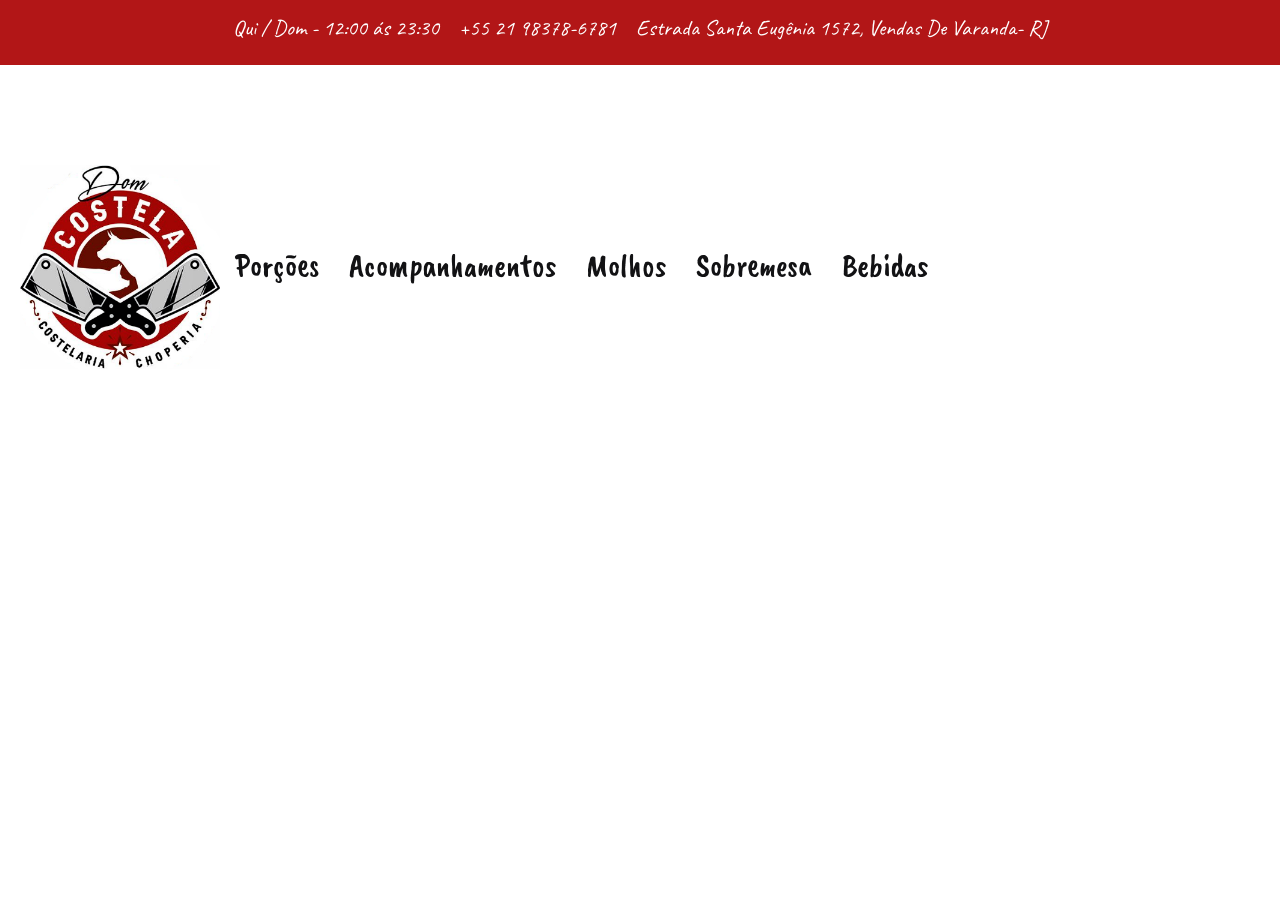
==== index.html @ cea695c3 "first commit" ====
<!DOCTYPE html>
<html lang="pt-br">
<head>
    <meta charset="UTF-8">
    <meta http-equiv="X-UA-Compatible" content="IE=edge">
    <meta name="viewport" content="width=device-width, initial-scale=1.0">
    
    <link rel="stylesheet" href="/css/geral.css">
    <link rel="stylesheet" href="/css/infor-sup.css">
    <link rel="stylesheet" href="/css/menu.css">
    <link rel="stylesheet" href="/css/modulosss.css">
    <link rel="icon" href="/img/picwish.png">
    <title>Cardapio</title>
    <link rel="preconnect" href="https://fonts.googleapis.com">
    <link rel="preconnect" href="https://fonts.gstatic.com" crossorigin>
    <link href="https://fonts.googleapis.com/css2?family=Caveat:wght@400;500&display=swap" rel="stylesheet">
    <link rel="preconnect" href="https://fonts.googleapis.com">
<link rel="preconnect" href="https://fonts.gstatic.com" crossorigin>
<link href="https://fonts.googleapis.com/css2?family=Caveat+Brush&display=swap" rel="stylesheet">
</head>
<body>
<div class="container">
    <div class="superinfo-bg">
        <div class="superinfo">
        <p>Qui / Dom - 12:00
            ás 23:30</p>
        <a href=" Tel:+55 21 98378-6781">+55 21 98378-6781</a>
        <p>Estrada Santa Eugênia 1572, Vendas De Varanda- RJ</p>
        </div>
    </div>
   


    <header class="menu-bg" > 
        <div class="logo">
        <a href="#menu"><img src="/img/logo-sem-fundo.png" alt="logo"></a>
    </div>
        <div class="menu"id="menu"> 
            <nav class="menu-nav sub-titulo">
                <ul>
                <li><a href="#porcoes">Porções</a></li>
                <li><a href="#acompanhamentos">Acompanhamentos</a></li>
                <li><a href="#molhos">Molhos</a></li>
                <li><a href="#sobremesa">Sobremesa</a></li>
                <li><a href="#bebidas">Bebidas</a></li>
                
                </ul>
               
            </nav> 
           
        </div>
  </header> 


<!--
  <section class="modulos" id="pocoes">
    <h2 class="titulo-modulos">Porções</h2>
    <ul class="lista">
        <li class="item"> 
            <div class="container-img">
                <img class="img-item" src="/img/coste-bovina.jpeg" alt="costela bovina">
            </div>
            <div class="sub-item">
                 <h2 class="titulo">Costela Bovina</h2>
                <p>R$ 85,00 </p> 
                <p class="sub-titulo">Acompanhamentos: Batata Calabresa, farofa, molho vinagrete</p> 
            </div>
        </li>
        <li class="item"> 
            <div class="container-img">
                <img class="img-item" src="/img/coste-bovina.jpeg" alt="costela bovina">
            </div>
            <div class="sub-item">
                 <h2 class="titulo">Costela Bovina</h2>
                <p>R$ 85,00 </p> 
                <p class="sub-titulo">Acompanhamentos: Batata Calabresa, farofa, molho vinagrete</p> 
            </div>
        </li>
        <li class="item"> 
            <div class="container-img">
                <img class="img-item" src="/img/coste-bovina.jpeg" alt="costela bovina">
            </div>
            <div class="sub-item">
                 <h2 class="titulo">Costela Bovina</h2>
                <p>R$ 85,00 </p> 
                <p class="sub-titulo">Acompanhamentos: Batata Calabresa, farofa, molho vinagrete</p> 
            </div>
        </li>
      

    </ul>
  </section>
  <section class="modulos" id="acompanhamentos">
    <h2 class="titulo-lista">Acompanhamentos</h2>
    <ul class="lista">
        <li class="item">
            <li class="sub-item">
                <h2 class="titulo">Costela Bovina</h2>
                <p class="sub-titulo">Acompanhamentos: Batata Calabresa, farofa, molho vinagrete</p>
               
                <p>R$ 85,00 </p>
            </li>
            
            
        </li>
        <li class="item">
            <li class="sub-item">
                <h2 class="titulo">Costela Bovina</h2>
                <p>R$ 85,00 </p>
            </li>
            <p class="sub-titulo">Acompanhamentos: Batata Calabresa, farofa, molho vinagrete</p> 
        </li>
        <li class="item">
            <li class="sub-item">
                <h2 class="titulo">Costela Bovina</h2>
                <p>R$ 85,00 </p>
            </li>
            <p class="sub-titulo">Acompanhamentos: Batata Calabresa, farofa, molho vinagrete</p> 
        </li>
    </ul>
  </section>
  <section class="modulos" id="molhos">
    <h2 class="titulo-lista">Molhos</h2>
    <ul class="lista">
        <li class="item">
            <li class="sub-item">
                <h2 class="titulo">Costela Bovina</h2>
                <p>R$ 85,00 </p>
            </li>
            <p class="sub-titulo">Acompanhamentos: Batata Calabresa, farofa, molho vinagrete</p> 
        </li>
        <li class="item">
            <li class="sub-item">
                <h2 class="titulo">Costela Bovina</h2>
                <p>R$ 85,00 </p>
            </li>
            <p class="sub-titulo">Acompanhamentos: Batata Calabresa, farofa, molho vinagrete</p> 
        </li>
        <li class="item">
            <li class="sub-item">
                <h2 class="titulo">Costela Bovina</h2>
                <p>R$ 85,00 </p>
            </li>
            <p class="sub-titulo">Acompanhamentos: Batata Calabresa, farofa, molho vinagrete</p> 
        </li>
    </ul>
  </section>-->
</div>     
    <script src="script.js"></script>
</body>
</html>
---- css/geral.css ----
body,
h1,
h2,
p,
ul,
li,
a {
  margin: 0px;
  padding: 0px;
}
body {
  color: #121214;
}
ul {
  list-style: none;
}
a {
  text-decoration: none;
}
img {
  display: block;
  max-width: 100%;
}

* {
  box-sizing: border-box;
}
.container {
  display: grid;
  grid-template-columns: 1fr 120px 120px minmax(300px, 800px)120px  120px 1fr;
}

.titulo {
  font-family: "Caveat", cursive;
}
.sub-titulo {
  font-family: "Caveat Brush", cursive;
}
@media (max-width:800px) {
    .container {
        display: grid;
        grid-template-columns: 1fr 1fr 1fr;
      }
  }
---- css/infor-sup.css ----
.superinfo-bg {
    display: flex;
    grid-column: 1 / 8;
    background: #b21617;
    color: #ffffff;
    height: 65px;
    font-size: 22px;
    text-align: center;
    align-items: center;
    width: 100%;
  }
  .superinfo {
    margin: 0 auto;
    display: flex;
  }
  .superinfo a,
  p {
    font-family: "Caveat", cursive;
    margin: 0 10px 10px 10px;
  }
  .superinfo a {
    color: white;
  }
  @media (max-width:600px) {
    .superinfo-bg{
      display: block;
      height: 85px;
    }

  }
---- css/menu.css ----
.logo {
  
    width: 12.5rem;
    height: 12.5rem;
    
  }
  
  .menu-bg {
    grid-column: 2/8;
    height: 18.75rem;
   width: auto;
    display: flex;
    margin:50px 20px;
    align-items: center;
    text-align: center;
  }
  .menu {
    padding: 15px 0;
    display: flex;
    flex-wrap: wrap;
    justify-content: space-between;
    
  }
  .menu a {
    color: #121214;
  }
  
  .menu-nav ul {
    
    display: flex;
    flex-wrap: wrap;
    margin: 0 auto;
  }
  .menu-nav a {
    
    font-size: 2em;
    display: block;
    padding: 15px;
    position: relative;
    color: #121214;
    text-decoration: none;
  }
  .menu-img {
    display: none;
  }
.menu-nav a:hover{
   color: #b21617;
}
@media (max-width:800px) {
    .menu-bg  {
      display: block;
      grid-column: 1/4;  
      
    }
    .logo {
 margin-left:35%;
        
    }
    .menu{
     grid-column: 1/4;    
      }
  }
  @media (max-width:600px) {
    .menu-bg  {
      display: block;
      grid-column: 1/4;  
      
    }
    .logo {
 margin-left:30%;
 width: 10.5rem;
 height: 10.5rem;
        
    }
    .menu{
     grid-column: 1/4; 
     font-size:10px;   
      }
  }
  @media (max-width:400px) {
    .menu-bg  {
      display: block;
      grid-column: 1/4;  
      
    }
    .logo {
 margin-left:25%;
 width: 8.5rem;
 height: 8.5rem;
        
    }
    .menu{
     grid-column: 1/4; 
     font-size:10px;   
      }
  }
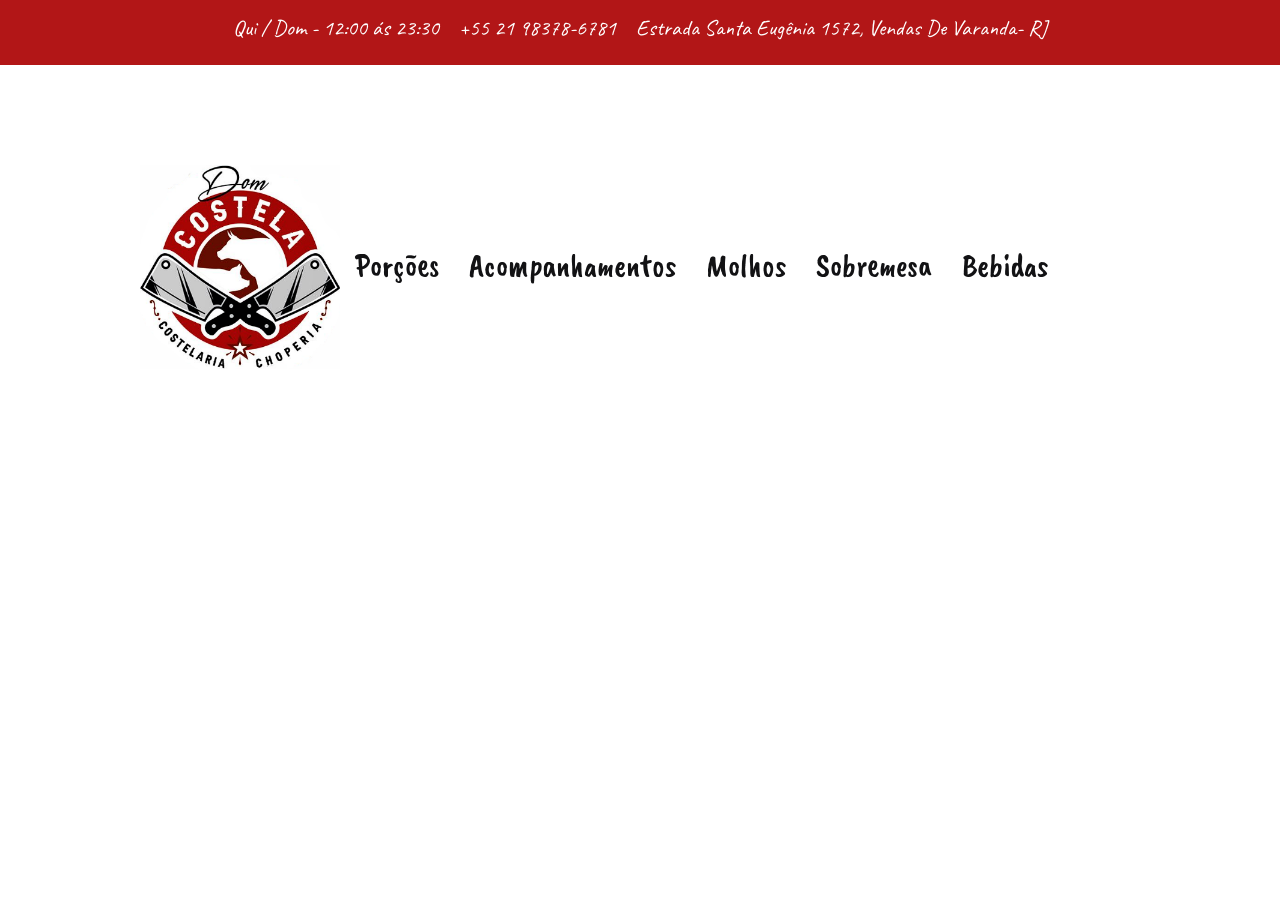
==== commit 826c1f2c: "atualizaçao" ====
--- a/index.html
+++ b/index.html
@@ -5,10 +5,8 @@
     <meta http-equiv="X-UA-Compatible" content="IE=edge">
     <meta name="viewport" content="width=device-width, initial-scale=1.0">
     
-    <link rel="stylesheet" href="/css/geral.css">
-    <link rel="stylesheet" href="/css/infor-sup.css">
-    <link rel="stylesheet" href="/css/menu.css">
-    <link rel="stylesheet" href="/css/modulosss.css">
+    <link rel="stylesheet" href="/css/style.css">
+    
     <link rel="icon" href="/img/picwish.png">
     <title>Cardapio</title>
     <link rel="preconnect" href="https://fonts.googleapis.com">
@@ -43,9 +41,7 @@
                 <li><a href="#molhos">Molhos</a></li>
                 <li><a href="#sobremesa">Sobremesa</a></li>
                 <li><a href="#bebidas">Bebidas</a></li>
-                
-                </ul>
-               
+                </ul>  
             </nav> 
            
         </div>
--- a/css/style.css
+++ b/css/style.css
@@ -0,0 +1,9 @@
+
+
+@import '/css/modulos.css';
+
+@import '/css/menu.css';
+
+@import '/css/geral.css';
+
+@import '/css/infor-sup.css';
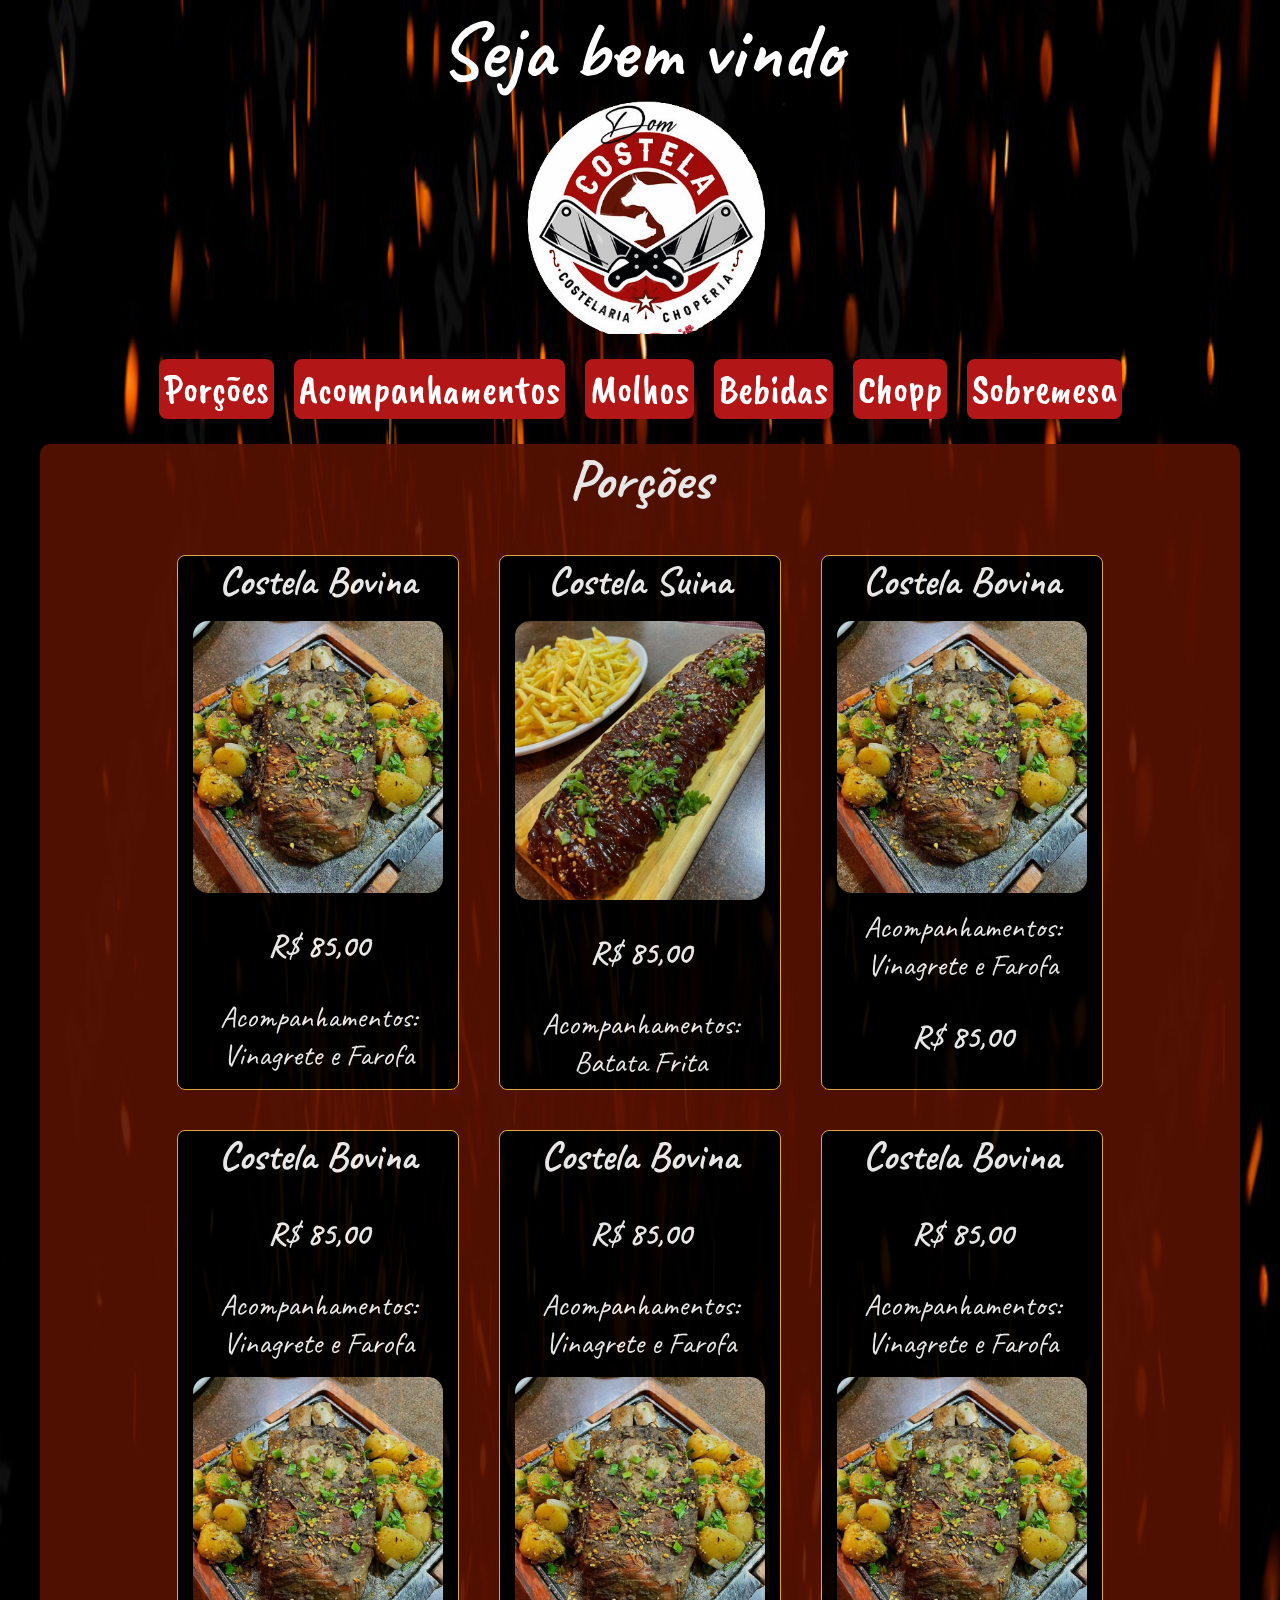
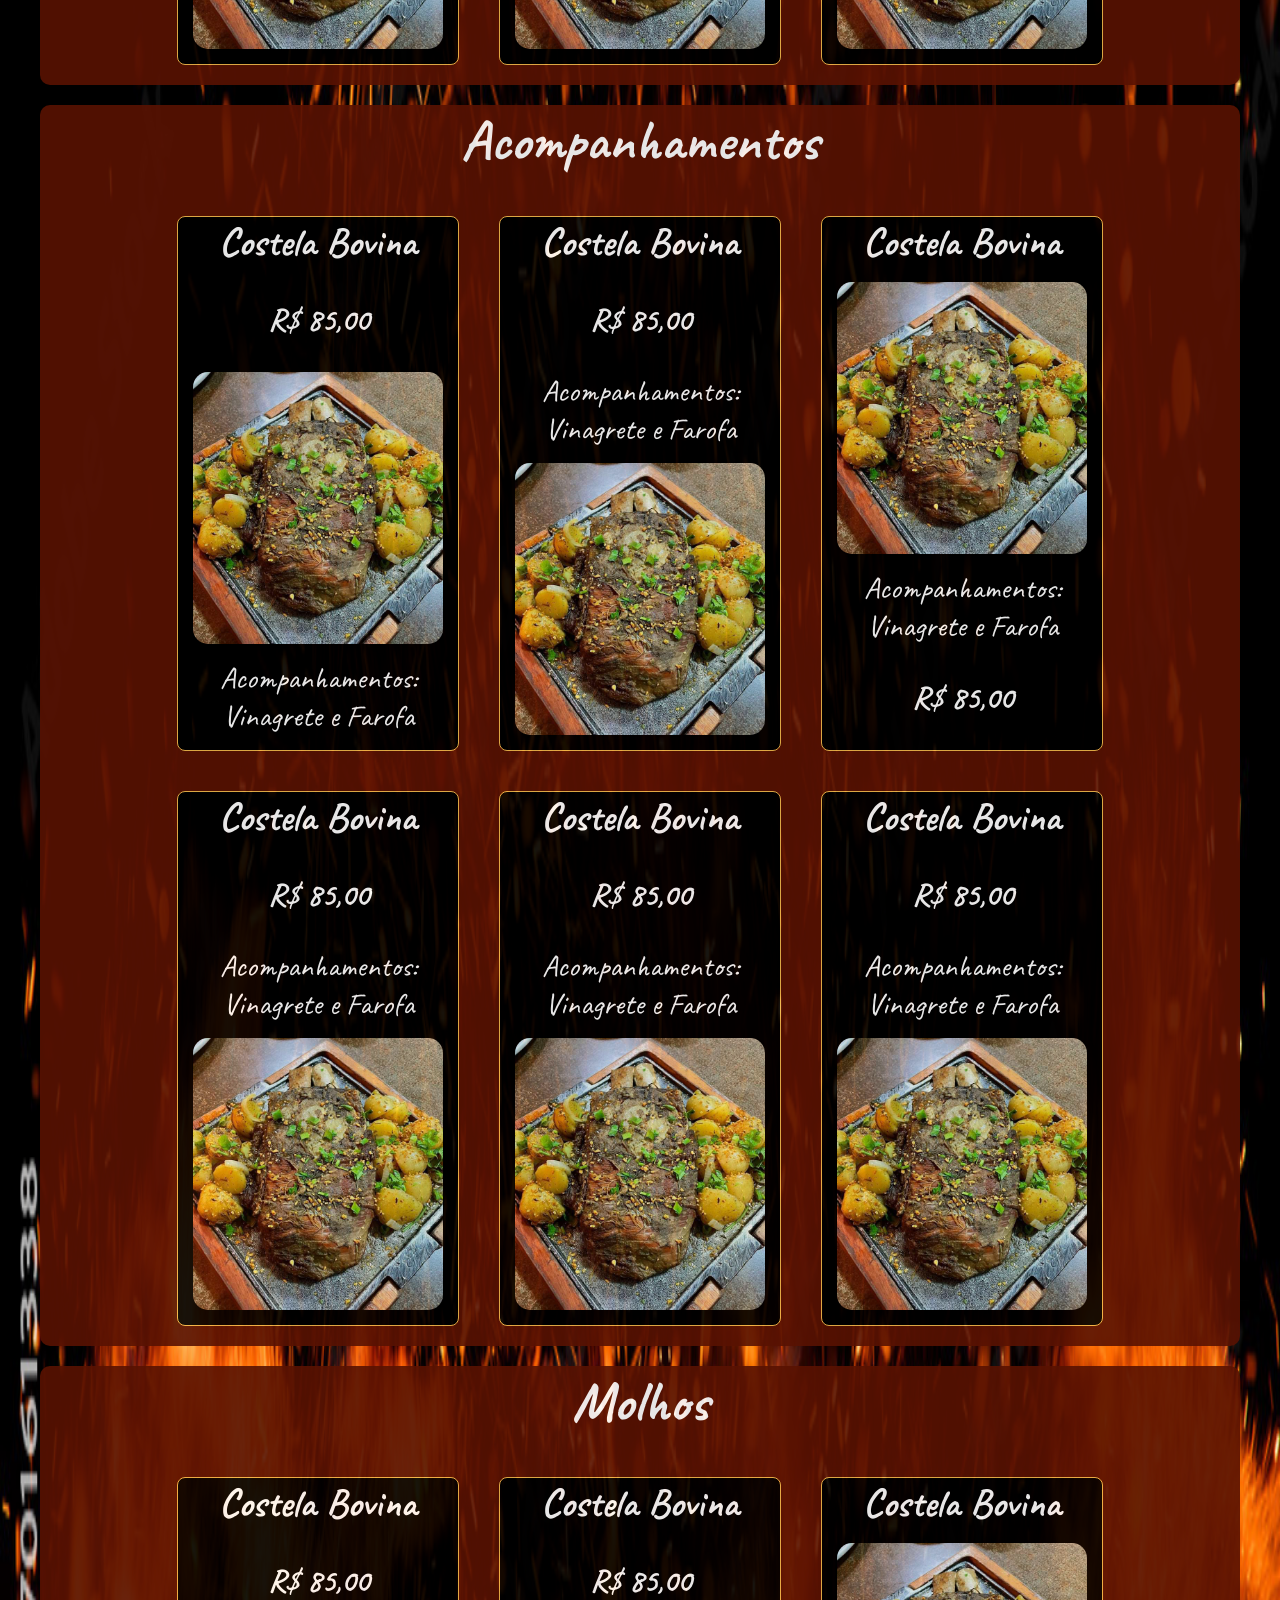
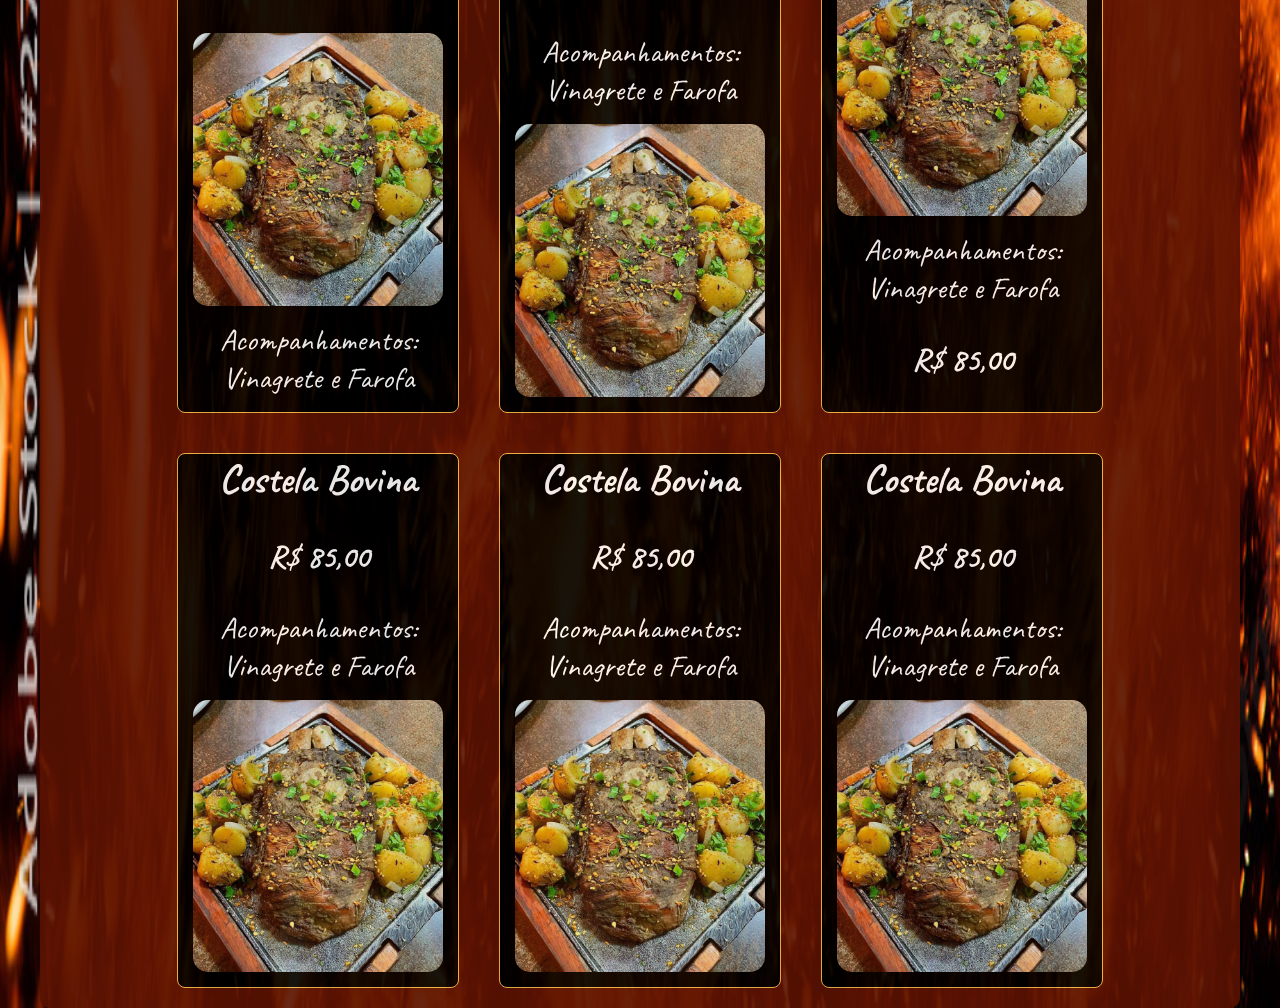
==== commit 1bba7adf: "atualizaçao" ====
--- a/index.html
+++ b/index.html
@@ -1,147 +1,266 @@
 <!DOCTYPE html>
 <html lang="pt-br">
-<head>
-    <meta charset="UTF-8">
-    <meta http-equiv="X-UA-Compatible" content="IE=edge">
-    <meta name="viewport" content="width=device-width, initial-scale=1.0">
+  <head>
+    <meta charset="UTF-8" />
+    <meta http-equiv="X-UA-Compatible" content="IE=edge" />
+    <meta name="viewport" content="width=device-width, initial-scale=1.0" />
+
+    <link rel="stylesheet" href="/css/geral.css" />
+
+    <link rel="icon" href="/img/picwish.png" />
+    <title>Cardapio</title>
+    <link rel="preconnect" href="https://fonts.googleapis.com" />
+    <link rel="preconnect" href="https://fonts.gstatic.com" crossorigin />
+    <link
+      href="https://fonts.googleapis.com/css2?family=Caveat:wght@400;500&display=swap"
+      rel="stylesheet"
+    />
+    <link rel="preconnect" href="https://fonts.googleapis.com" />
+    <link rel="preconnect" href="https://fonts.gstatic.com" crossorigin />
+    <link
+      href="https://fonts.googleapis.com/css2?family=Caveat+Brush&display=swap"
+      rel="stylesheet"
+    />
+   
+  </head>
+  <body>
+    <div class="container">
+      <div class="container2">
+        <header class="cabecario">
+          <h1 class="titulo">Seja bem vindo</h1>
+          <img src="/img/picwish.png" alt="logo" />
+        </header>
+
+        <nav class="nav-bar">
+          <ul class="nav-lista">
+            <li>
+              <a href="#porcoes">Porções</a>
+            </li>
+            <li>
+              <a href="#acompanhamentos">Acompanhamentos</a>
+            </li>
+            <li>
+              <a href="#molhos">Molhos</a>
+            </li>
+
+            <li>
+              <a href="#bebidas">Bebidas</a>
+            </li>
+            <li>
+              <a href="#chopp">Chopp</a>
+            </li>
+            <li>
+              <a href="#sobremesa">Sobremesa</a>
+            </li>
+          </ul>
+        </nav>
+        <button onclick="topFunction()" id="myBtn" title="Ir ao topo">Topo</button>
+        
+        <section class="container-card" id="porcoes">
+          <h1>Porções</h1>
+        <div class="lista-card">
+          <div class="card">
+            <div class="card-info">
+              <h2>Costela Bovina</h2>
+              <img src="/img/costela-b.jpg" alt="" />
+              <h3>R$ 85,00</h3> 
+              <p>Acompanhamentos:</p>
+              <p>Vinagrete e Farofa</p>
+             
+            </div>
+          </div>
+          <div class="card">
+            <div class="card-info">
+              <h2>Costela Suina</h2> 
+              <img src="/img/costela-s.jpg" alt="" />
+              <h3>R$ 85,00</h3>
+             
+              <p>Acompanhamentos:</p>
+              <p>Batata Frita</p>
+            </div>
+          </div>
+            <div class="card">
+                <div class="card-info">
+                <h2>Costela Bovina</h2> <img src="/img/costela-b.jpg" alt="" />
+                
+                <p>Acompanhamentos:</p>
+                <p>Vinagrete e Farofa</p>
+               <h3>R$ 85,00</h3>
+                </div>
+            </div>
+            <div class="card">
+                <div class="card-info">
+                  <h2>Costela Bovina</h2>
+                  <h3>R$ 85,00</h3>
+                  <p>Acompanhamentos:</p>
+                  <p>Vinagrete e Farofa</p>
+                  <img src="/img/costela-b.jpg" alt="" />
+                </div>
+              </div>
+              <div class="card">
+                <div class="card-info">
+                  <h2>Costela Bovina</h2>
+                  <h3>R$ 85,00</h3>
+                  <p>Acompanhamentos:</p>
+                  <p>Vinagrete e Farofa</p>
+                  <img src="/img/costela-b.jpg" alt="" />
+                </div>
+              </div>
+              <div class="card">
+                <div class="card-info">
+                  <h2>Costela Bovina</h2>
+                  <h3>R$ 85,00</h3>
+                  <p>Acompanhamentos:</p>
+                  <p>Vinagrete e Farofa</p>
+                  <img src="/img/costela-b.jpg" alt="" />
+                </div>
+              </div>
+                
+        </div>
+        </section>
+
+
+
+        <section class="container-card" id="acompanhamentos">
+            <h1>Acompanhamentos</h1>
+          <div class="lista-card">
+            <div class="card">
+              <div class="card-info">
+                <h2>Costela Bovina</h2>
+                <h3>R$ 85,00</h3> <img src="/img/costela-b.jpg" alt="" />
+                <p>Acompanhamentos:</p>
+                <p>Vinagrete e Farofa</p>
+               
+              </div>
+            </div>
+            <div class="card">
+              <div class="card-info">
+                <h2>Costela Bovina</h2>
+                <h3>R$ 85,00</h3>
+                <p>Acompanhamentos:</p>
+                <p>Vinagrete e Farofa</p>
+                <img src="/img/costela-b.jpg" alt="" />
+              </div>
+            </div>
+              <div class="card">
+                  <div class="card-info">
+                  <h2>Costela Bovina</h2> <img src="/img/costela-b.jpg" alt="" />
+                  
+                  <p>Acompanhamentos:</p>
+                  <p>Vinagrete e Farofa</p>
+                 <h3>R$ 85,00</h3>
+                  </div>
+              </div>
+              <div class="card">
+                  <div class="card-info">
+                    <h2>Costela Bovina</h2>
+                    <h3>R$ 85,00</h3>
+                    <p>Acompanhamentos:</p>
+                    <p>Vinagrete e Farofa</p>
+                    <img src="/img/costela-b.jpg" alt="" />
+                  </div>
+                </div>
+                <div class="card">
+                  <div class="card-info">
+                    <h2>Costela Bovina</h2>
+                    <h3>R$ 85,00</h3>
+                    <p>Acompanhamentos:</p>
+                    <p>Vinagrete e Farofa</p>
+                    <img src="/img/costela-b.jpg" alt="" />
+                  </div>
+                </div>
+                <div class="card">
+                  <div class="card-info">
+                    <h2>Costela Bovina</h2>
+                    <h3>R$ 85,00</h3>
+                    <p>Acompanhamentos:</p>
+                    <p>Vinagrete e Farofa</p>
+                    <img src="/img/costela-b.jpg" alt="" />
+                  </div>
+                </div>
+                  
+          </div>
+          </section>
+
+          <section class="container-card" id="molhos">
+            <h1>Molhos</h1>
+          <div class="lista-card">
+            <div class="card">
+              <div class="card-info">
+                <h2>Costela Bovina</h2>
+                <h3>R$ 85,00</h3> <img src="/img/costela-b.jpg" alt="" />
+                <p>Acompanhamentos:</p>
+                <p>Vinagrete e Farofa</p>
+               
+              </div>
+            </div>
+            <div class="card">
+              <div class="card-info">
+                <h2>Costela Bovina</h2>
+                <h3>R$ 85,00</h3>
+                <p>Acompanhamentos:</p>
+                <p>Vinagrete e Farofa</p>
+                <img src="/img/costela-b.jpg" alt="" />
+              </div>
+            </div>
+              <div class="card">
+                  <div class="card-info">
+                  <h2>Costela Bovina</h2> <img src="/img/costela-b.jpg" alt="" />
+                  
+                  <p>Acompanhamentos:</p>
+                  <p>Vinagrete e Farofa</p>
+                 <h3>R$ 85,00</h3>
+                  </div>
+              </div>
+              <div class="card">
+                  <div class="card-info">
+                    <h2>Costela Bovina</h2>
+                    <h3>R$ 85,00</h3>
+                    <p>Acompanhamentos:</p>
+                    <p>Vinagrete e Farofa</p>
+                    <img src="/img/costela-b.jpg" alt="" />
+                  </div>
+                </div>
+                <div class="card">
+                  <div class="card-info">
+                    <h2>Costela Bovina</h2>
+                    <h3>R$ 85,00</h3>
+                    <p>Acompanhamentos:</p>
+                    <p>Vinagrete e Farofa</p>
+                    <img src="/img/costela-b.jpg" alt="" />
+                  </div>
+                </div>
+                <div class="card">
+                  <div class="card-info">
+                    <h2>Costela Bovina</h2>
+                    <h3>R$ 85,00</h3>
+                    <p>Acompanhamentos:</p>
+                    <p>Vinagrete e Farofa</p>
+                    <img src="/img/costela-b.jpg" alt="" />
+                  </div>
+                </div>
+                  
+          </div>
+          </section>
+      </div>
+
+    </div>
     
-    <link rel="stylesheet" href="/css/style.css">
-    
-    <link rel="icon" href="/img/picwish.png">
-    <title>Cardapio</title>
-    <link rel="preconnect" href="https://fonts.googleapis.com">
-    <link rel="preconnect" href="https://fonts.gstatic.com" crossorigin>
-    <link href="https://fonts.googleapis.com/css2?family=Caveat:wght@400;500&display=swap" rel="stylesheet">
-    <link rel="preconnect" href="https://fonts.googleapis.com">
-<link rel="preconnect" href="https://fonts.gstatic.com" crossorigin>
-<link href="https://fonts.googleapis.com/css2?family=Caveat+Brush&display=swap" rel="stylesheet">
-</head>
-<body>
-<div class="container">
-    <div class="superinfo-bg">
-        <div class="superinfo">
-        <p>Qui / Dom - 12:00
-            ás 23:30</p>
-        <a href=" Tel:+55 21 98378-6781">+55 21 98378-6781</a>
-        <p>Estrada Santa Eugênia 1572, Vendas De Varanda- RJ</p>
-        </div>
-    </div>
-   
-
-
-    <header class="menu-bg" > 
-        <div class="logo">
-        <a href="#menu"><img src="/img/logo-sem-fundo.png" alt="logo"></a>
-    </div>
-        <div class="menu"id="menu"> 
-            <nav class="menu-nav sub-titulo">
-                <ul>
-                <li><a href="#porcoes">Porções</a></li>
-                <li><a href="#acompanhamentos">Acompanhamentos</a></li>
-                <li><a href="#molhos">Molhos</a></li>
-                <li><a href="#sobremesa">Sobremesa</a></li>
-                <li><a href="#bebidas">Bebidas</a></li>
-                </ul>  
-            </nav> 
-           
-        </div>
-  </header> 
-
-
-<!--
-  <section class="modulos" id="pocoes">
-    <h2 class="titulo-modulos">Porções</h2>
-    <ul class="lista">
-        <li class="item"> 
-            <div class="container-img">
-                <img class="img-item" src="/img/coste-bovina.jpeg" alt="costela bovina">
-            </div>
-            <div class="sub-item">
-                 <h2 class="titulo">Costela Bovina</h2>
-                <p>R$ 85,00 </p> 
-                <p class="sub-titulo">Acompanhamentos: Batata Calabresa, farofa, molho vinagrete</p> 
-            </div>
-        </li>
-        <li class="item"> 
-            <div class="container-img">
-                <img class="img-item" src="/img/coste-bovina.jpeg" alt="costela bovina">
-            </div>
-            <div class="sub-item">
-                 <h2 class="titulo">Costela Bovina</h2>
-                <p>R$ 85,00 </p> 
-                <p class="sub-titulo">Acompanhamentos: Batata Calabresa, farofa, molho vinagrete</p> 
-            </div>
-        </li>
-        <li class="item"> 
-            <div class="container-img">
-                <img class="img-item" src="/img/coste-bovina.jpeg" alt="costela bovina">
-            </div>
-            <div class="sub-item">
-                 <h2 class="titulo">Costela Bovina</h2>
-                <p>R$ 85,00 </p> 
-                <p class="sub-titulo">Acompanhamentos: Batata Calabresa, farofa, molho vinagrete</p> 
-            </div>
-        </li>
-      
-
-    </ul>
-  </section>
-  <section class="modulos" id="acompanhamentos">
-    <h2 class="titulo-lista">Acompanhamentos</h2>
-    <ul class="lista">
-        <li class="item">
-            <li class="sub-item">
-                <h2 class="titulo">Costela Bovina</h2>
-                <p class="sub-titulo">Acompanhamentos: Batata Calabresa, farofa, molho vinagrete</p>
-               
-                <p>R$ 85,00 </p>
-            </li>
-            
-            
-        </li>
-        <li class="item">
-            <li class="sub-item">
-                <h2 class="titulo">Costela Bovina</h2>
-                <p>R$ 85,00 </p>
-            </li>
-            <p class="sub-titulo">Acompanhamentos: Batata Calabresa, farofa, molho vinagrete</p> 
-        </li>
-        <li class="item">
-            <li class="sub-item">
-                <h2 class="titulo">Costela Bovina</h2>
-                <p>R$ 85,00 </p>
-            </li>
-            <p class="sub-titulo">Acompanhamentos: Batata Calabresa, farofa, molho vinagrete</p> 
-        </li>
-    </ul>
-  </section>
-  <section class="modulos" id="molhos">
-    <h2 class="titulo-lista">Molhos</h2>
-    <ul class="lista">
-        <li class="item">
-            <li class="sub-item">
-                <h2 class="titulo">Costela Bovina</h2>
-                <p>R$ 85,00 </p>
-            </li>
-            <p class="sub-titulo">Acompanhamentos: Batata Calabresa, farofa, molho vinagrete</p> 
-        </li>
-        <li class="item">
-            <li class="sub-item">
-                <h2 class="titulo">Costela Bovina</h2>
-                <p>R$ 85,00 </p>
-            </li>
-            <p class="sub-titulo">Acompanhamentos: Batata Calabresa, farofa, molho vinagrete</p> 
-        </li>
-        <li class="item">
-            <li class="sub-item">
-                <h2 class="titulo">Costela Bovina</h2>
-                <p>R$ 85,00 </p>
-            </li>
-            <p class="sub-titulo">Acompanhamentos: Batata Calabresa, farofa, molho vinagrete</p> 
-        </li>
-    </ul>
-  </section>-->
-</div>     
-    <script src="script.js"></script>
-</body>
-</html>+    <script>
+       window.onscroll = function() {scrollFunction()};
+
+function scrollFunction() {
+    if (document.body.scrollTop > 350 || document.documentElement.scrollTop > 350) {
+        document.getElementById("myBtn").style.display = "block";
+    } else {
+        document.getElementById("myBtn").style.display = "none";
+    }
+}
+
+function topFunction() {
+    document.body.scrollTop = 0;
+    document.documentElement.scrollTop = 0;
+}
+      </script>
+  </body>
+</html>
--- a/css/geral.css
+++ b/css/geral.css
@@ -0,0 +1,179 @@
+body,
+h1,
+h2,
+p,
+ul,
+li,
+a {
+  margin: 0px;
+  padding: 0px;
+}
+body {
+  color: #121214;
+}
+ul {
+  list-style: none;
+}
+a {
+  text-decoration: none;
+}
+img {
+  display: block;
+  max-width: 100%;
+}
+
+* {
+  box-sizing: border-box;
+}
+body {
+     
+  background-image: url("/img/fundo.jpg");
+  -webkit-background-size: 100% 100%;
+  -moz-background-size: 100% 100%;
+  -o-background-size: 100% 100%;
+  background-size: 100% 100%;
+  background-position: fixed;
+  
+        
+}
+
+
+.titulo {
+  font-family: "Caveat", cursive;
+  
+}
+.sub-titulo {
+  font-family: "Caveat Brush", cursive;
+}
+#btn{
+  position:static;
+z-index: 2;
+background: #f2b84b;
+margin :20px;
+padding: 10px;
+}
+.cabecario {
+
+margin-left: auto;
+margin-right: auto;
+text-align: center;
+align-items: center;
+justify-content: center;
+display: block;
+font-size: 2.5rem;
+}
+.cabecario img{
+width: 300px;
+margin: auto;
+}
+.cabecario h1{
+color: white;
+}
+
+.nav-lista{
+  font-size: 2.5rem;
+  font-family: "Caveat Brush", cursive;
+  display:flex; 
+  flex-wrap: wrap;
+  margin :20px ;
+  align-items: center;
+  justify-content: center;
+  flex-flow: row wrap
+
+}
+.nav-lista li{
+  margin:10px;
+}
+
+
+.nav-lista a{
+  
+  padding: 5px;
+  color: white;
+  background-color: #b21617;
+  border-radius: 8px;
+  text-align: center;
+}
+.nav-lista a:hover{
+  
+  background-color: #f80505;
+}
+.lista-card{
+  display: flex;
+  flex-wrap: wrap;
+  justify-content: center;
+}
+.container-card{
+  background-color: #591202;
+ max-width: 1200px;
+  color: white;
+  border-radius: 10px;
+  opacity: 0.9;
+  margin: auto;
+  
+}
+.container-card h1{
+  margin: 20px;
+  text-align: center;
+  font-family: "Caveat", cursive;
+  font-size: 3.5rem;
+  color: white;
+}
+
+.card{
+  margin: 20px;
+  align-items: center;
+  text-align: center;
+  
+  border: solid 1px #f2b84b;
+  border-radius: 8px;
+  justify-content: center;
+  background:black;
+  
+}
+.card-info img{
+  margin: 15px;
+  border-radius: 15px;
+  max-width: 250px;
+  
+ 
+}
+
+.card h2{
+  font-family: "Caveat", cursive;
+  color: white;
+  font-size: 2.5rem ;
+}
+.card h3{
+  font-family: "Caveat", cursive;
+  color: white;
+  font-size: 2.0rem ;
+}
+.card p{
+  font-family: "Caveat", cursive;
+  color: white;
+  font-size: 1.9rem ;
+}
+.card-info{
+  display: block;
+}
+
+#myBtn {
+  display: none;
+  position: fixed;
+  bottom: 20px;
+  right: 30px;
+  z-index: 9999;
+  border: none;
+  outline: none;
+  background-color:#b21617;
+  color: white;
+  cursor: pointer;
+  padding: 20px;
+  border-radius: 10px;
+  font-size: 1.5rem;
+}
+
+#myBtn:hover {
+  background-color:#f80505;
+}
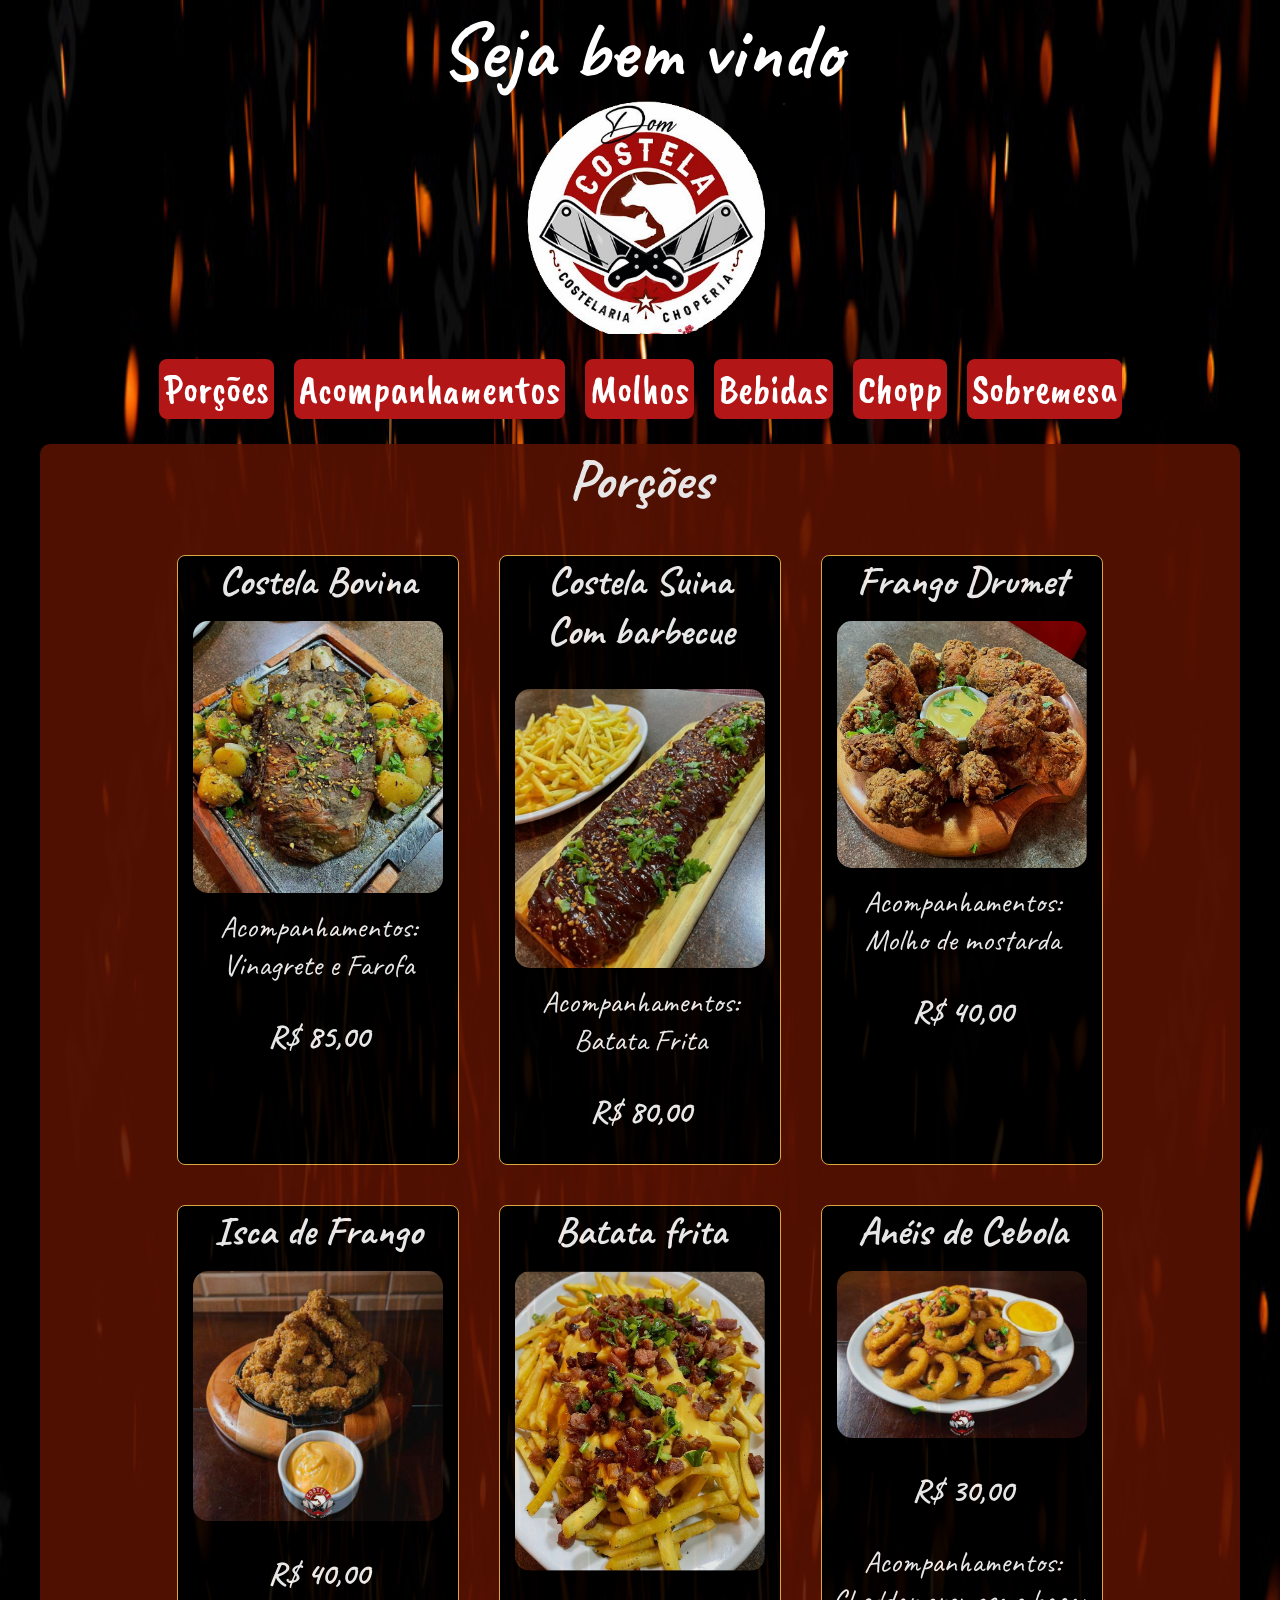
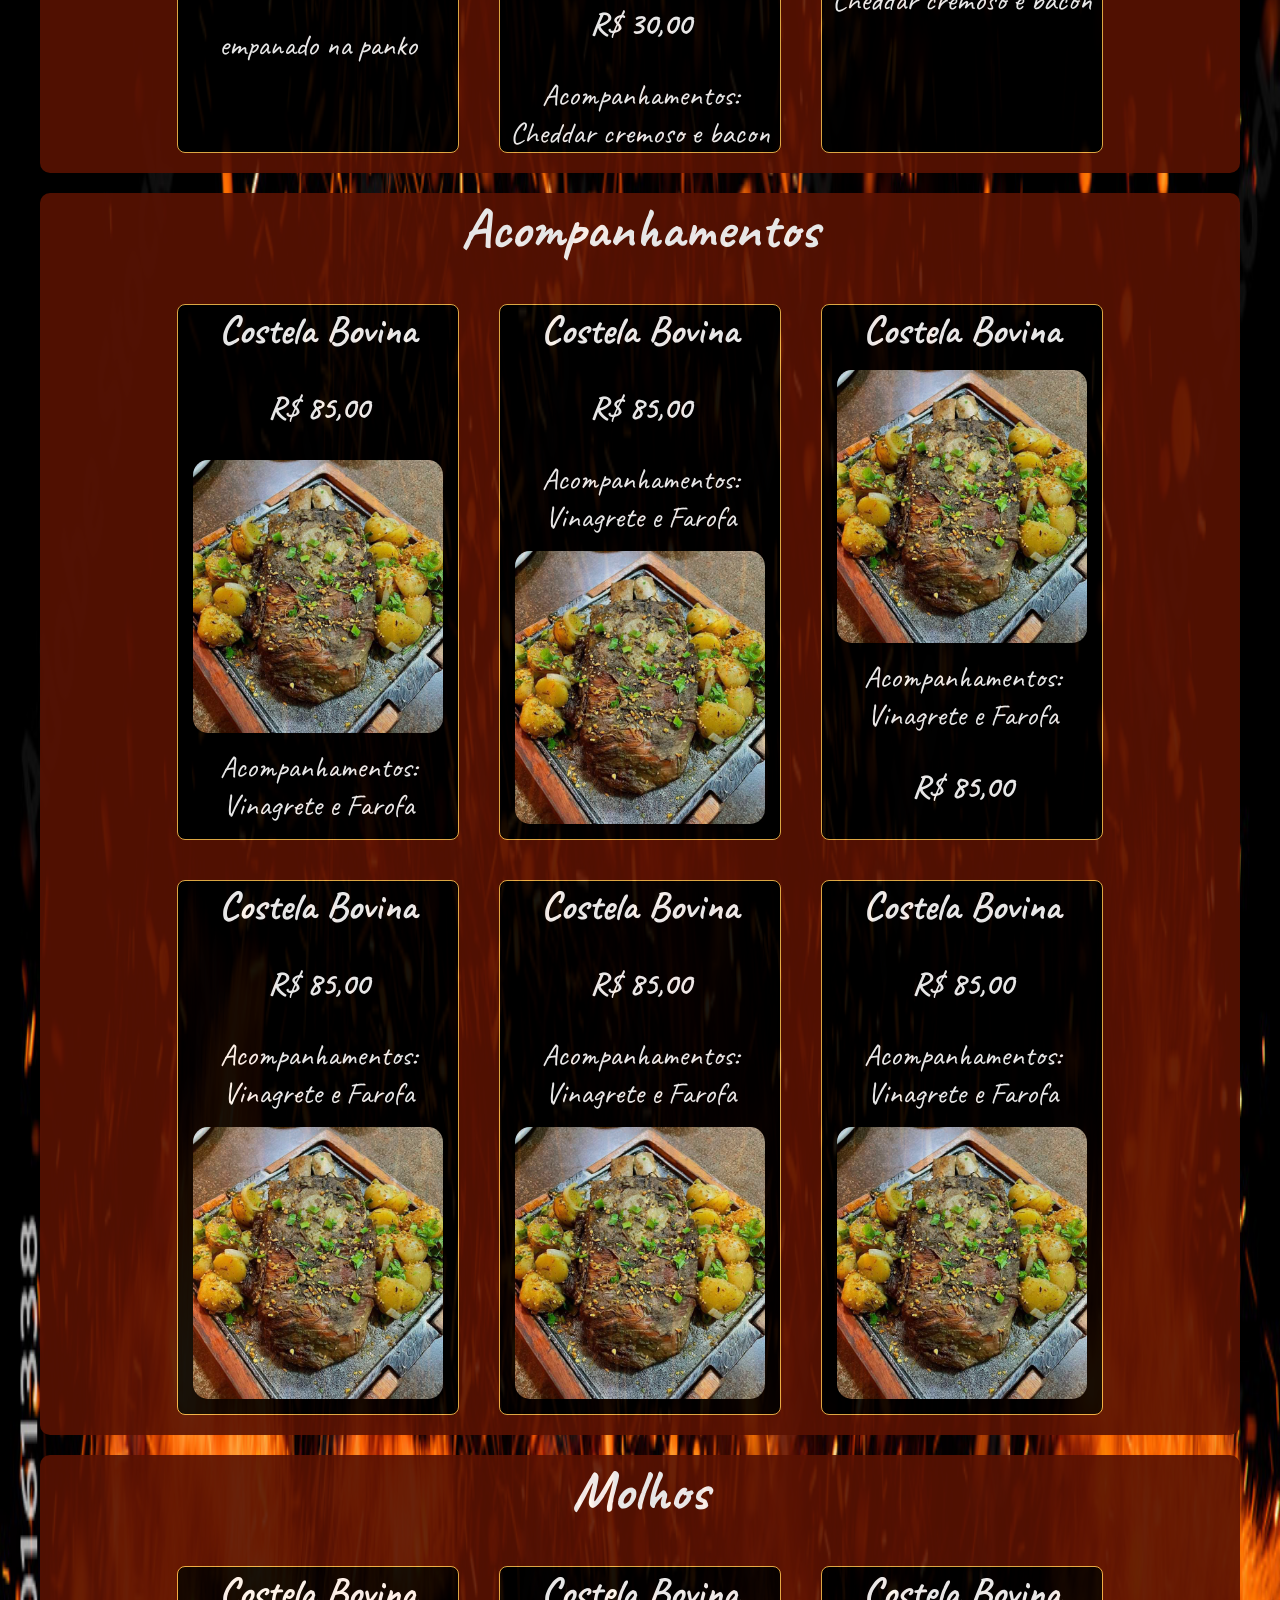
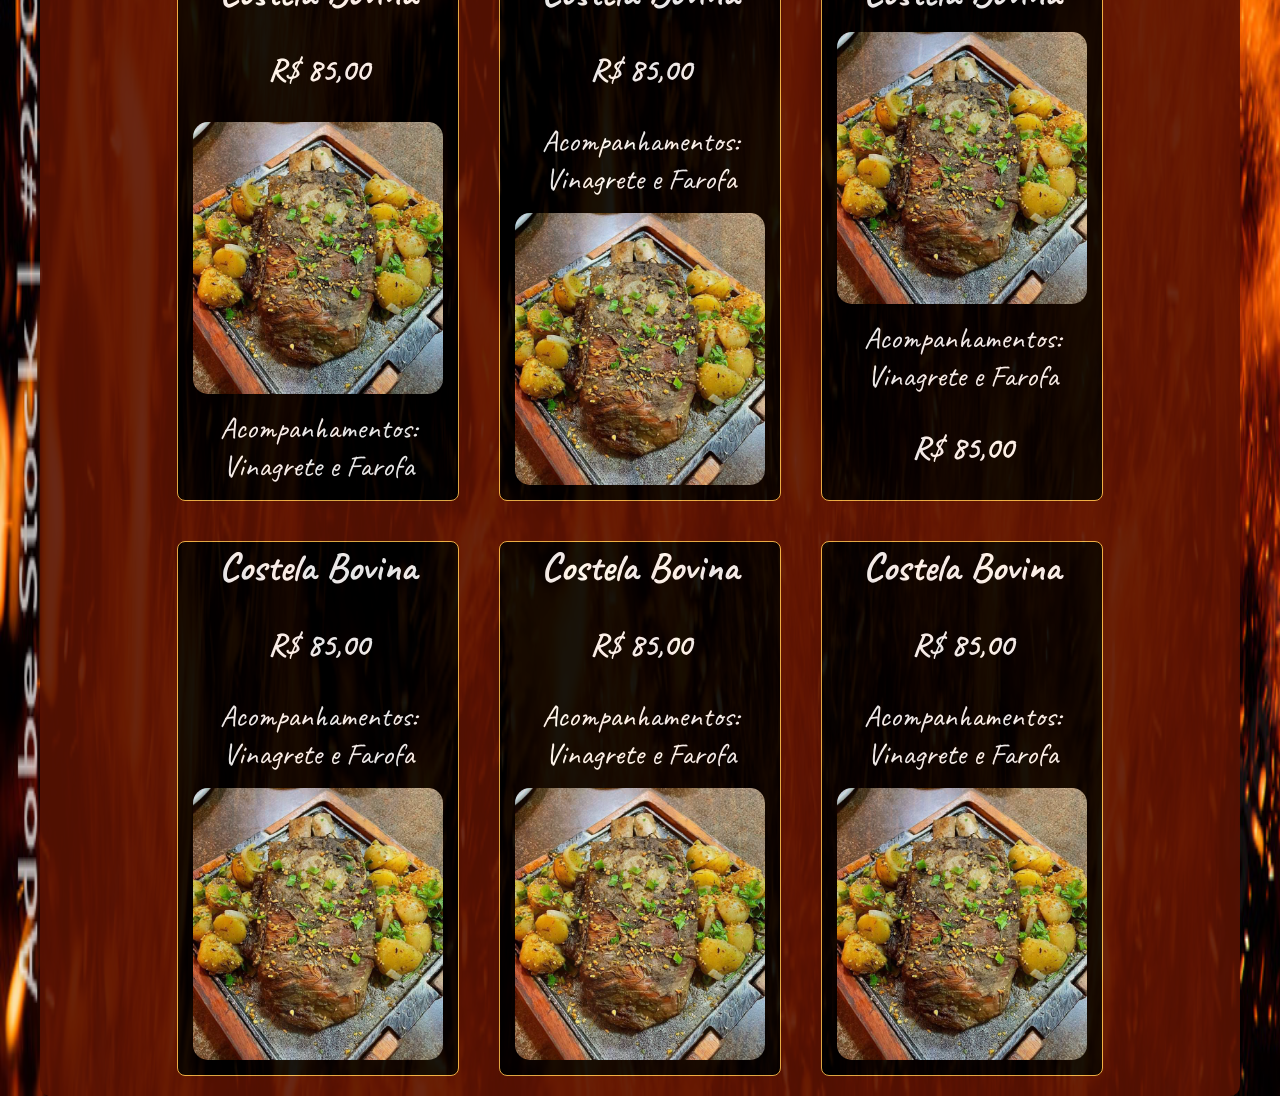
==== commit 929c2fbe: "add Fotos" ====
--- a/index.html
+++ b/index.html
@@ -21,7 +21,6 @@
       href="https://fonts.googleapis.com/css2?family=Caveat+Brush&display=swap"
       rel="stylesheet"
     />
-   
   </head>
   <body>
     <div class="container">
@@ -54,213 +53,220 @@
             </li>
           </ul>
         </nav>
-        <button onclick="topFunction()" id="myBtn" title="Ir ao topo">Topo</button>
-        
+        <button onclick="topFunction()" id="myBtn" title="Ir ao topo">
+          Inicio
+        </button>
+
         <section class="container-card" id="porcoes">
           <h1>Porções</h1>
-        <div class="lista-card">
-          <div class="card">
-            <div class="card-info">
-              <h2>Costela Bovina</h2>
-              <img src="/img/costela-b.jpg" alt="" />
-              <h3>R$ 85,00</h3> 
-              <p>Acompanhamentos:</p>
-              <p>Vinagrete e Farofa</p>
-             
+          <div class="lista-card">
+            <div class="card">
+              <div class="card-info">
+                <h2>Costela Bovina</h2>
+                <img src="/img/costela-b.jpg" alt="" />
+
+                <p>Acompanhamentos:</p>
+                <p>Vinagrete e Farofa</p>
+                <h3>R$ 85,00</h3>
+              </div>
+            </div>
+            <div class="card">
+              <div class="card-info">
+                <h2>Costela Suina <br>Com barbecue</h2><br>
+              
+                <img src="/img/costela-s.jpg" alt="" />
+
+                <p>Acompanhamentos:</p>
+                <p>Batata Frita</p>
+                <h3>R$ 80,00</h3>
+              </div>
+            </div>
+            <div class="card">
+              <div class="card-info">
+                <h2>Frango Drumet</h2>
+                <img src="/img/drumet.jpeg" alt="" />
+                <p>Acompanhamentos:</p>
+                <p>Molho de mostarda</p>
+
+              
+                <h3>R$ 40,00</h3>
+              </div>
+            </div>
+            <div class="card">
+              <div class="card-info">
+                <h2>Isca de Frango</h2>
+                <img src="/img/iscade-f.jpg" alt="" />
+                <h3>R$ 40,00</h3>
+                <p>empanado na panko</p>  
+              </div>
+            </div>
+            <div class="card">
+              <div class="card-info">
+                <h2>Batata frita</h2>
+                <img src="/img/batata-chedar-baco.jpeg "alt="" />
+                <h3>R$ 30,00</h3>
+                <p>Acompanhamentos:</p>
+                <p>Cheddar cremoso e bacon</p>
+                
+              </div>
+            </div>
+            <div class="card">
+              <div class="card-info">
+                <h2>Anéis de Cebola</h2> 
+                <img src="/img/aneis-c.jpeg" alt="" />
+                <h3>R$ 30,00</h3>
+                <p>Acompanhamentos:</p>
+                <p>Cheddar cremoso e bacon</p>
+               
+              </div>
             </div>
           </div>
-          <div class="card">
-            <div class="card-info">
-              <h2>Costela Suina</h2> 
-              <img src="/img/costela-s.jpg" alt="" />
-              <h3>R$ 85,00</h3>
-             
-              <p>Acompanhamentos:</p>
-              <p>Batata Frita</p>
+        </section>
+
+        <section class="container-card" id="acompanhamentos">
+          <h1>Acompanhamentos</h1>
+          <div class="lista-card">
+            <div class="card">
+              <div class="card-info">
+                <h2>Costela Bovina</h2>
+                <h3>R$ 85,00</h3>
+                <img src="/img/costela-b.jpg" alt="" />
+                <p>Acompanhamentos:</p>
+                <p>Vinagrete e Farofa</p>
+              </div>
+            </div>
+            <div class="card">
+              <div class="card-info">
+                <h2>Costela Bovina</h2>
+                <h3>R$ 85,00</h3>
+                <p>Acompanhamentos:</p>
+                <p>Vinagrete e Farofa</p>
+                <img src="/img/costela-b.jpg" alt="" />
+              </div>
+            </div>
+            <div class="card">
+              <div class="card-info">
+                <h2>Costela Bovina</h2>
+                <img src="/img/costela-b.jpg" alt="" />
+
+                <p>Acompanhamentos:</p>
+                <p>Vinagrete e Farofa</p>
+                <h3>R$ 85,00</h3>
+              </div>
+            </div>
+            <div class="card">
+              <div class="card-info">
+                <h2>Costela Bovina</h2>
+                <h3>R$ 85,00</h3>
+                <p>Acompanhamentos:</p>
+                <p>Vinagrete e Farofa</p>
+                <img src="/img/costela-b.jpg" alt="" />
+              </div>
+            </div>
+            <div class="card">
+              <div class="card-info">
+                <h2>Costela Bovina</h2>
+                <h3>R$ 85,00</h3>
+                <p>Acompanhamentos:</p>
+                <p>Vinagrete e Farofa</p>
+                <img src="/img/costela-b.jpg" alt="" />
+              </div>
+            </div>
+            <div class="card">
+              <div class="card-info">
+                <h2>Costela Bovina</h2>
+                <h3>R$ 85,00</h3>
+                <p>Acompanhamentos:</p>
+                <p>Vinagrete e Farofa</p>
+                <img src="/img/costela-b.jpg" alt="" />
+              </div>
             </div>
           </div>
-            <div class="card">
-                <div class="card-info">
-                <h2>Costela Bovina</h2> <img src="/img/costela-b.jpg" alt="" />
-                
-                <p>Acompanhamentos:</p>
-                <p>Vinagrete e Farofa</p>
-               <h3>R$ 85,00</h3>
-                </div>
-            </div>
-            <div class="card">
-                <div class="card-info">
-                  <h2>Costela Bovina</h2>
-                  <h3>R$ 85,00</h3>
-                  <p>Acompanhamentos:</p>
-                  <p>Vinagrete e Farofa</p>
-                  <img src="/img/costela-b.jpg" alt="" />
-                </div>
-              </div>
-              <div class="card">
-                <div class="card-info">
-                  <h2>Costela Bovina</h2>
-                  <h3>R$ 85,00</h3>
-                  <p>Acompanhamentos:</p>
-                  <p>Vinagrete e Farofa</p>
-                  <img src="/img/costela-b.jpg" alt="" />
-                </div>
-              </div>
-              <div class="card">
-                <div class="card-info">
-                  <h2>Costela Bovina</h2>
-                  <h3>R$ 85,00</h3>
-                  <p>Acompanhamentos:</p>
-                  <p>Vinagrete e Farofa</p>
-                  <img src="/img/costela-b.jpg" alt="" />
-                </div>
-              </div>
-                
-        </div>
         </section>
 
-
-
-        <section class="container-card" id="acompanhamentos">
-            <h1>Acompanhamentos</h1>
+        <section class="container-card" id="molhos">
+          <h1>Molhos</h1>
           <div class="lista-card">
             <div class="card">
               <div class="card-info">
                 <h2>Costela Bovina</h2>
-                <h3>R$ 85,00</h3> <img src="/img/costela-b.jpg" alt="" />
-                <p>Acompanhamentos:</p>
-                <p>Vinagrete e Farofa</p>
-               
-              </div>
-            </div>
-            <div class="card">
-              <div class="card-info">
-                <h2>Costela Bovina</h2>
-                <h3>R$ 85,00</h3>
-                <p>Acompanhamentos:</p>
-                <p>Vinagrete e Farofa</p>
-                <img src="/img/costela-b.jpg" alt="" />
-              </div>
-            </div>
-              <div class="card">
-                  <div class="card-info">
-                  <h2>Costela Bovina</h2> <img src="/img/costela-b.jpg" alt="" />
-                  
-                  <p>Acompanhamentos:</p>
-                  <p>Vinagrete e Farofa</p>
-                 <h3>R$ 85,00</h3>
-                  </div>
-              </div>
-              <div class="card">
-                  <div class="card-info">
-                    <h2>Costela Bovina</h2>
-                    <h3>R$ 85,00</h3>
-                    <p>Acompanhamentos:</p>
-                    <p>Vinagrete e Farofa</p>
-                    <img src="/img/costela-b.jpg" alt="" />
-                  </div>
-                </div>
-                <div class="card">
-                  <div class="card-info">
-                    <h2>Costela Bovina</h2>
-                    <h3>R$ 85,00</h3>
-                    <p>Acompanhamentos:</p>
-                    <p>Vinagrete e Farofa</p>
-                    <img src="/img/costela-b.jpg" alt="" />
-                  </div>
-                </div>
-                <div class="card">
-                  <div class="card-info">
-                    <h2>Costela Bovina</h2>
-                    <h3>R$ 85,00</h3>
-                    <p>Acompanhamentos:</p>
-                    <p>Vinagrete e Farofa</p>
-                    <img src="/img/costela-b.jpg" alt="" />
-                  </div>
-                </div>
-                  
+                <h3>R$ 85,00</h3>
+                <img src="/img/costela-b.jpg" alt="" />
+                <p>Acompanhamentos:</p>
+                <p>Vinagrete e Farofa</p>
+              </div>
+            </div>
+            <div class="card">
+              <div class="card-info">
+                <h2>Costela Bovina</h2>
+                <h3>R$ 85,00</h3>
+                <p>Acompanhamentos:</p>
+                <p>Vinagrete e Farofa</p>
+                <img src="/img/costela-b.jpg" alt="" />
+              </div>
+            </div>
+            <div class="card">
+              <div class="card-info">
+                <h2>Costela Bovina</h2>
+                <img src="/img/costela-b.jpg" alt="" />
+
+                <p>Acompanhamentos:</p>
+                <p>Vinagrete e Farofa</p>
+                <h3>R$ 85,00</h3>
+              </div>
+            </div>
+            <div class="card">
+              <div class="card-info">
+                <h2>Costela Bovina</h2>
+                <h3>R$ 85,00</h3>
+                <p>Acompanhamentos:</p>
+                <p>Vinagrete e Farofa</p>
+                <img src="/img/costela-b.jpg" alt="" />
+              </div>
+            </div>
+            <div class="card">
+              <div class="card-info">
+                <h2>Costela Bovina</h2>
+                <h3>R$ 85,00</h3>
+                <p>Acompanhamentos:</p>
+                <p>Vinagrete e Farofa</p>
+                <img src="/img/costela-b.jpg" alt="" />
+              </div>
+            </div>
+            <div class="card">
+              <div class="card-info">
+                <h2>Costela Bovina</h2>
+                <h3>R$ 85,00</h3>
+                <p>Acompanhamentos:</p>
+                <p>Vinagrete e Farofa</p>
+                <img src="/img/costela-b.jpg" alt="" />
+              </div>
+            </div>
           </div>
-          </section>
-
-          <section class="container-card" id="molhos">
-            <h1>Molhos</h1>
-          <div class="lista-card">
-            <div class="card">
-              <div class="card-info">
-                <h2>Costela Bovina</h2>
-                <h3>R$ 85,00</h3> <img src="/img/costela-b.jpg" alt="" />
-                <p>Acompanhamentos:</p>
-                <p>Vinagrete e Farofa</p>
-               
-              </div>
-            </div>
-            <div class="card">
-              <div class="card-info">
-                <h2>Costela Bovina</h2>
-                <h3>R$ 85,00</h3>
-                <p>Acompanhamentos:</p>
-                <p>Vinagrete e Farofa</p>
-                <img src="/img/costela-b.jpg" alt="" />
-              </div>
-            </div>
-              <div class="card">
-                  <div class="card-info">
-                  <h2>Costela Bovina</h2> <img src="/img/costela-b.jpg" alt="" />
-                  
-                  <p>Acompanhamentos:</p>
-                  <p>Vinagrete e Farofa</p>
-                 <h3>R$ 85,00</h3>
-                  </div>
-              </div>
-              <div class="card">
-                  <div class="card-info">
-                    <h2>Costela Bovina</h2>
-                    <h3>R$ 85,00</h3>
-                    <p>Acompanhamentos:</p>
-                    <p>Vinagrete e Farofa</p>
-                    <img src="/img/costela-b.jpg" alt="" />
-                  </div>
-                </div>
-                <div class="card">
-                  <div class="card-info">
-                    <h2>Costela Bovina</h2>
-                    <h3>R$ 85,00</h3>
-                    <p>Acompanhamentos:</p>
-                    <p>Vinagrete e Farofa</p>
-                    <img src="/img/costela-b.jpg" alt="" />
-                  </div>
-                </div>
-                <div class="card">
-                  <div class="card-info">
-                    <h2>Costela Bovina</h2>
-                    <h3>R$ 85,00</h3>
-                    <p>Acompanhamentos:</p>
-                    <p>Vinagrete e Farofa</p>
-                    <img src="/img/costela-b.jpg" alt="" />
-                  </div>
-                </div>
-                  
-          </div>
-          </section>
+        </section>
       </div>
-
     </div>
-    
+
     <script>
-       window.onscroll = function() {scrollFunction()};
-
-function scrollFunction() {
-    if (document.body.scrollTop > 350 || document.documentElement.scrollTop > 350) {
-        document.getElementById("myBtn").style.display = "block";
-    } else {
-        document.getElementById("myBtn").style.display = "none";
-    }
-}
-
-function topFunction() {
-    document.body.scrollTop = 0;
-    document.documentElement.scrollTop = 0;
-}
-      </script>
+      window.onscroll = function () {
+        scrollFunction();
+      };
+
+      function scrollFunction() {
+        if (
+          document.body.scrollTop > 290 ||
+          document.documentElement.scrollTop > 290
+        ) {
+          document.getElementById("myBtn").style.display = "block";
+        } else {
+          document.getElementById("myBtn").style.display = "none";
+        }
+      }
+
+      function topFunction() {
+        document.body.scrollTop = 0;
+        document.documentElement.scrollTop = 0;
+      }
+    </script>
   </body>
 </html>
--- a/css/geral.css
+++ b/css/geral.css
@@ -162,14 +162,14 @@
   display: none;
   position: fixed;
   bottom: 20px;
-  right: 30px;
+  right:  20px;
   z-index: 9999;
   border: none;
   outline: none;
   background-color:#b21617;
   color: white;
   cursor: pointer;
-  padding: 20px;
+  padding: 15px;
   border-radius: 10px;
   font-size: 1.5rem;
 }
@@ -177,3 +177,126 @@
 #myBtn:hover {
   background-color:#f80505;
 }
+@media (max-width: 350px){
+  #myBtn{
+  display: none;
+  position: fixed;
+  bottom: 0;
+  z-index: 9999;
+  background-color:red;
+  color: white;
+  cursor: pointer;
+  padding: 8px;
+  font-size: 1.5rem;
+  width: 280px;
+  }
+  .cabecario {
+
+    margin-left: auto;
+    margin-right: auto;
+    text-align: center;
+    align-items: center;
+    justify-content: center;
+    display: block;
+    font-size: 1.2rem;
+    }
+    .cabecario img{
+    width: 150px;
+    margin: auto;
+    }
+    .cabecario h1{
+    color: white;
+    }
+    .nav-lista{
+      font-size: 1.2rem;
+      font-family: "Caveat Brush", cursive;
+      display:flex; 
+      flex-wrap: wrap;
+      margin :20px ;
+      align-items: center;
+      justify-content: center;
+      flex-flow: row wrap
+    
+    }
+    .nav-lista li{
+      margin:6px;
+    }
+    
+    
+    .nav-lista a{
+      
+      padding: 3px;
+      color: white;
+      background-color: #b21617;
+      border-radius: 4px;
+      text-align: center;
+    }
+    .nav-lista a:hover{
+      
+      background-color: #f80505;
+    }
+    .lista-card{
+      display: block;
+      flex-wrap: wrap;
+      justify-content: center;
+    }
+    .container-card{
+      background-color: #591202;
+     max-width: 300px;
+      color: white;
+      border-radius: 10px;
+      opacity: 0.9;
+      margin: auto;
+      
+    }
+    .container-card h1{
+      margin: 10px;
+      text-align: center;
+      font-family: "Caveat", cursive;
+      font-size: 2.0rem;
+      color: white;
+    }
+    
+    .card{
+      margin: 10px;
+      align-items: center;
+      text-align: center;
+      
+      border: solid 1px #f2b84b;
+      border-radius: 8px;
+      justify-content: center;
+      background:black;
+      
+    }
+    .card-info img{
+      margin: 10px;
+      border-radius: 15px;
+      max-width: 260px;
+      min-height:100px ;
+    
+      
+      
+     
+    }
+    
+    .card h2{
+      font-family: "Caveat", cursive;
+      color: white;
+      font-size: 1.5rem ;
+    }
+    .card h3{
+      font-family: "Caveat", cursive;
+      color: white;
+      font-size: 1.1rem ;
+    }
+    .card p{
+      font-family: "Caveat", cursive;
+      color: white;
+      font-size: 1.3rem ;
+    }
+    .card-info{
+      display: block;
+    }
+    
+
+}
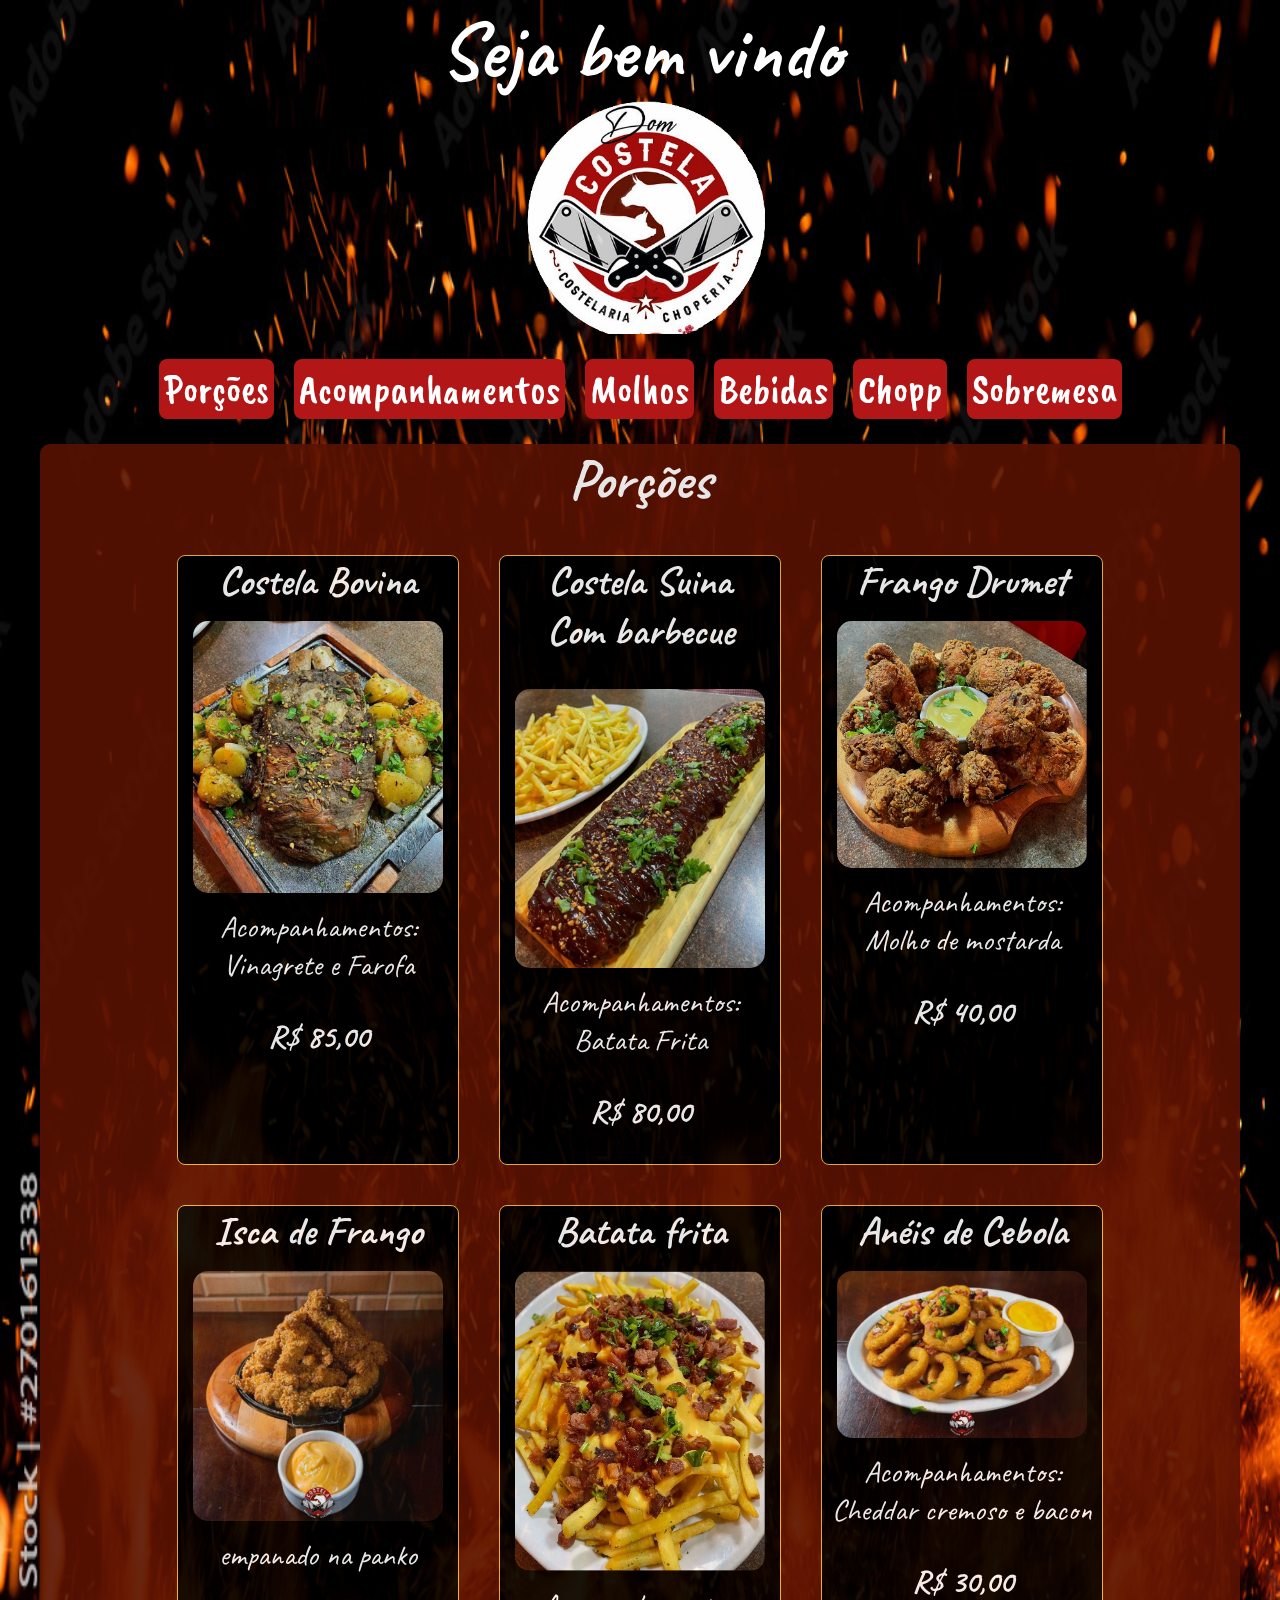
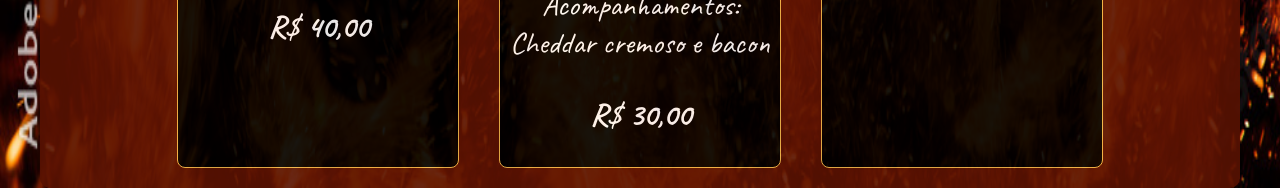
==== commit aaba905d: "responsivo" ====
--- a/index.html
+++ b/index.html
@@ -21,6 +21,7 @@
       href="https://fonts.googleapis.com/css2?family=Caveat+Brush&display=swap"
       rel="stylesheet"
     />
+    
   </head>
   <body>
     <div class="container">
@@ -53,9 +54,9 @@
             </li>
           </ul>
         </nav>
-        <button onclick="topFunction()" id="myBtn" title="Ir ao topo">
-          Inicio
-        </button>
+        <div class="container-btn">  <button onclick="topFunction()" id="myBtn" title="Ir ao topo">Inicio
+        </button></div>
+      
 
         <section class="container-card" id="porcoes">
           <h1>Porções</h1>
@@ -87,8 +88,6 @@
                 <img src="/img/drumet.jpeg" alt="" />
                 <p>Acompanhamentos:</p>
                 <p>Molho de mostarda</p>
-
-              
                 <h3>R$ 40,00</h3>
               </div>
             </div>
@@ -96,154 +95,33 @@
               <div class="card-info">
                 <h2>Isca de Frango</h2>
                 <img src="/img/iscade-f.jpg" alt="" />
-                <h3>R$ 40,00</h3>
-                <p>empanado na panko</p>  
+                <p>empanado na panko</p>
+                <h3>R$ 40,00</h3>  
               </div>
             </div>
             <div class="card">
               <div class="card-info">
                 <h2>Batata frita</h2>
                 <img src="/img/batata-chedar-baco.jpeg "alt="" />
-                <h3>R$ 30,00</h3>
                 <p>Acompanhamentos:</p>
                 <p>Cheddar cremoso e bacon</p>
-                
+                 <h3>R$ 30,00</h3>
               </div>
             </div>
             <div class="card">
               <div class="card-info">
                 <h2>Anéis de Cebola</h2> 
                 <img src="/img/aneis-c.jpeg" alt="" />
-                <h3>R$ 30,00</h3>
+                
                 <p>Acompanhamentos:</p>
                 <p>Cheddar cremoso e bacon</p>
-               
+               <h3>R$ 30,00</h3>
               </div>
             </div>
           </div>
         </section>
 
-        <section class="container-card" id="acompanhamentos">
-          <h1>Acompanhamentos</h1>
-          <div class="lista-card">
-            <div class="card">
-              <div class="card-info">
-                <h2>Costela Bovina</h2>
-                <h3>R$ 85,00</h3>
-                <img src="/img/costela-b.jpg" alt="" />
-                <p>Acompanhamentos:</p>
-                <p>Vinagrete e Farofa</p>
-              </div>
-            </div>
-            <div class="card">
-              <div class="card-info">
-                <h2>Costela Bovina</h2>
-                <h3>R$ 85,00</h3>
-                <p>Acompanhamentos:</p>
-                <p>Vinagrete e Farofa</p>
-                <img src="/img/costela-b.jpg" alt="" />
-              </div>
-            </div>
-            <div class="card">
-              <div class="card-info">
-                <h2>Costela Bovina</h2>
-                <img src="/img/costela-b.jpg" alt="" />
-
-                <p>Acompanhamentos:</p>
-                <p>Vinagrete e Farofa</p>
-                <h3>R$ 85,00</h3>
-              </div>
-            </div>
-            <div class="card">
-              <div class="card-info">
-                <h2>Costela Bovina</h2>
-                <h3>R$ 85,00</h3>
-                <p>Acompanhamentos:</p>
-                <p>Vinagrete e Farofa</p>
-                <img src="/img/costela-b.jpg" alt="" />
-              </div>
-            </div>
-            <div class="card">
-              <div class="card-info">
-                <h2>Costela Bovina</h2>
-                <h3>R$ 85,00</h3>
-                <p>Acompanhamentos:</p>
-                <p>Vinagrete e Farofa</p>
-                <img src="/img/costela-b.jpg" alt="" />
-              </div>
-            </div>
-            <div class="card">
-              <div class="card-info">
-                <h2>Costela Bovina</h2>
-                <h3>R$ 85,00</h3>
-                <p>Acompanhamentos:</p>
-                <p>Vinagrete e Farofa</p>
-                <img src="/img/costela-b.jpg" alt="" />
-              </div>
-            </div>
-          </div>
-        </section>
-
-        <section class="container-card" id="molhos">
-          <h1>Molhos</h1>
-          <div class="lista-card">
-            <div class="card">
-              <div class="card-info">
-                <h2>Costela Bovina</h2>
-                <h3>R$ 85,00</h3>
-                <img src="/img/costela-b.jpg" alt="" />
-                <p>Acompanhamentos:</p>
-                <p>Vinagrete e Farofa</p>
-              </div>
-            </div>
-            <div class="card">
-              <div class="card-info">
-                <h2>Costela Bovina</h2>
-                <h3>R$ 85,00</h3>
-                <p>Acompanhamentos:</p>
-                <p>Vinagrete e Farofa</p>
-                <img src="/img/costela-b.jpg" alt="" />
-              </div>
-            </div>
-            <div class="card">
-              <div class="card-info">
-                <h2>Costela Bovina</h2>
-                <img src="/img/costela-b.jpg" alt="" />
-
-                <p>Acompanhamentos:</p>
-                <p>Vinagrete e Farofa</p>
-                <h3>R$ 85,00</h3>
-              </div>
-            </div>
-            <div class="card">
-              <div class="card-info">
-                <h2>Costela Bovina</h2>
-                <h3>R$ 85,00</h3>
-                <p>Acompanhamentos:</p>
-                <p>Vinagrete e Farofa</p>
-                <img src="/img/costela-b.jpg" alt="" />
-              </div>
-            </div>
-            <div class="card">
-              <div class="card-info">
-                <h2>Costela Bovina</h2>
-                <h3>R$ 85,00</h3>
-                <p>Acompanhamentos:</p>
-                <p>Vinagrete e Farofa</p>
-                <img src="/img/costela-b.jpg" alt="" />
-              </div>
-            </div>
-            <div class="card">
-              <div class="card-info">
-                <h2>Costela Bovina</h2>
-                <h3>R$ 85,00</h3>
-                <p>Acompanhamentos:</p>
-                <p>Vinagrete e Farofa</p>
-                <img src="/img/costela-b.jpg" alt="" />
-              </div>
-            </div>
-          </div>
-        </section>
+      
       </div>
     </div>
 
--- a/css/geral.css
+++ b/css/geral.css
@@ -158,6 +158,7 @@
   display: block;
 }
 
+
 #myBtn {
   display: none;
   position: fixed;
@@ -171,24 +172,28 @@
   cursor: pointer;
   padding: 15px;
   border-radius: 10px;
-  font-size: 1.5rem;
+  font-size: 1.3rem;
+  width: 40;
 }
 
 #myBtn:hover {
   background-color:#f80505;
 }
-@media (max-width: 350px){
+@media (max-width: 450px){
+
   #myBtn{
-  display: none;
-  position: fixed;
-  bottom: 0;
-  z-index: 9999;
+  
+  
+  bottom: 5px;
+  margin-left: auto;
+  margin-right: auto;
+  z-index: 1;
   background-color:red;
   color: white;
   cursor: pointer;
   padding: 8px;
-  font-size: 1.5rem;
-  width: 280px;
+  font-size: 1.2rem;
+  width: 60px;
   }
   .cabecario {
 
@@ -198,28 +203,22 @@
     align-items: center;
     justify-content: center;
     display: block;
-    font-size: 1.2rem;
+    font-size: 1.1rem;
     }
     .cabecario img{
-    width: 150px;
+    width: 130px;
     margin: auto;
     }
     .cabecario h1{
     color: white;
+    margin-top: 15px;
     }
     .nav-lista{
       font-size: 1.2rem;
       font-family: "Caveat Brush", cursive;
       display:flex; 
       flex-wrap: wrap;
-      margin :20px ;
-      align-items: center;
-      justify-content: center;
-      flex-flow: row wrap
-    
-    }
-    .nav-lista li{
-      margin:6px;
+
     }
     
     
@@ -242,7 +241,7 @@
     }
     .container-card{
       background-color: #591202;
-     max-width: 300px;
+     max-width: 260px;
       color: white;
       border-radius: 10px;
       opacity: 0.9;
@@ -271,7 +270,7 @@
     .card-info img{
       margin: 10px;
       border-radius: 15px;
-      max-width: 260px;
+      max-width: 220px;
       min-height:100px ;
     
       
@@ -299,4 +298,5 @@
     }
     
 
-}+}
+
